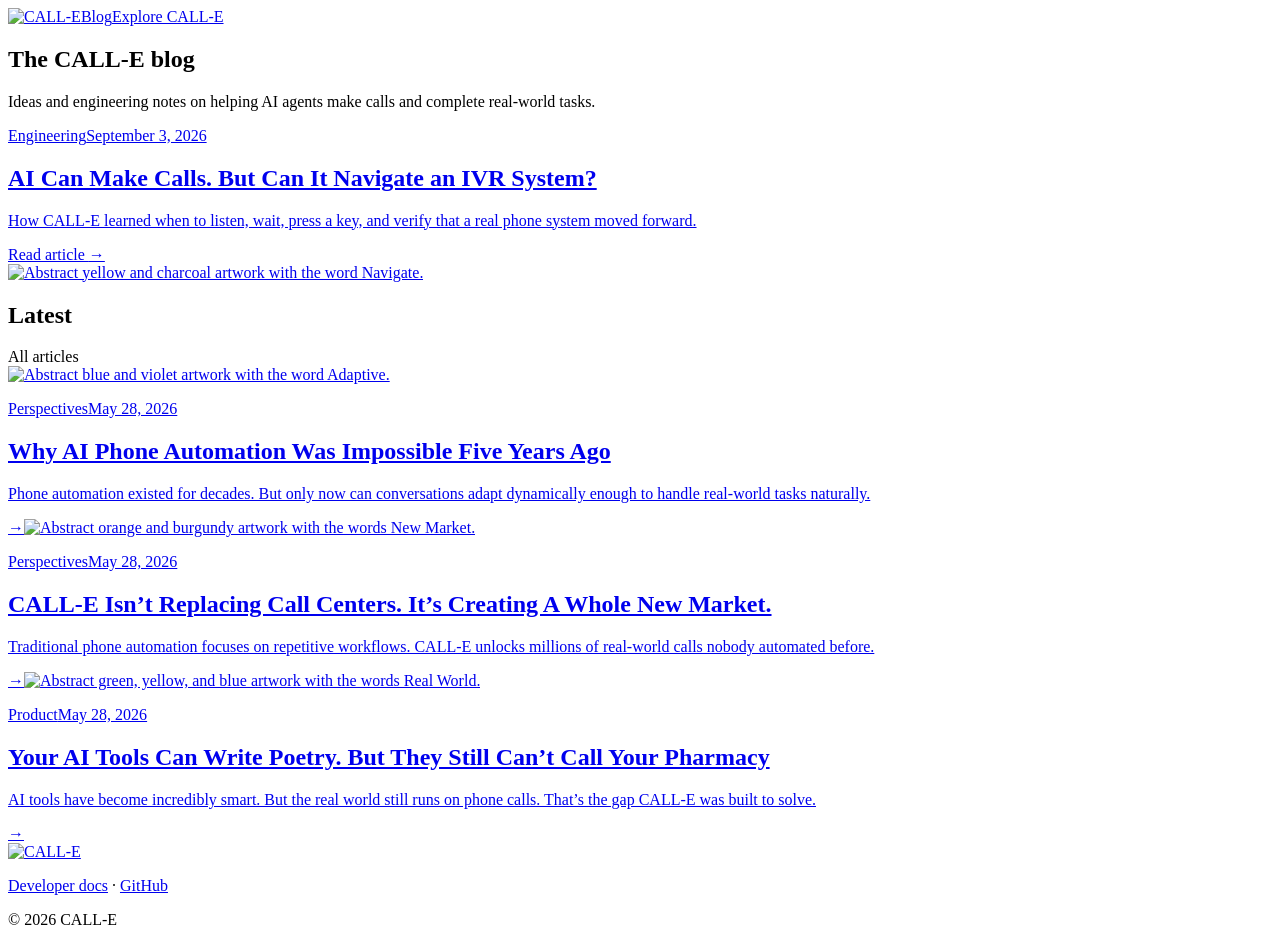
==== docs/index.html @ 32b594c0 "fix(blog): bust cached brand assets" ====
<!DOCTYPE html><html lang="en"><head><meta charSet="utf-8"/><meta name="viewport" content="width=device-width, initial-scale=1"/><link rel="preload" href="/blog-navigate.png" as="image"/><link rel="preload" href="/blog-adaptive.png" as="image"/><link rel="preload" href="/blog-new-market.png" as="image"/><link rel="preload" href="/blog-real-world.png" as="image"/><link rel="stylesheet" href="/_next/static/css/index.Bre-kywb.css?v=3" data-rsc-css-href="/_next/static/css/index.Bre-kywb.css?v=3" data-precedence="vite-rsc/importer-resources"/><title>The CALL-E Blog</title><meta name="description" content="Ideas and engineering notes from CALL-E on building AI agents that can make calls and complete real-world tasks."/><meta property="og:title" content="The CALL-E Blog"/><meta property="og:description" content="Ideas and engineering notes from CALL-E on building AI agents that can make calls and complete real-world tasks."/><meta property="og:url" content="https://blog.heycall-e.com/"/><meta property="og:type" content="website"/><meta property="og:image" content="https://blog.heycall-e.com/og.png"/><meta property="og:image:width" content="1792"/><meta property="og:image:height" content="930"/><meta property="og:image:alt" content="AI Can Make Calls — Navigating IVR systems in the real world"/><meta name="twitter:card" content="summary_large_image"/><meta name="twitter:title" content="The CALL-E Blog"/><meta name="twitter:description" content="Ideas and engineering notes from CALL-E on building AI agents that can make calls and complete real-world tasks."/><meta name="twitter:image" content="https://blog.heycall-e.com/og.png"/><link rel="canonical" href="https://blog.heycall-e.com/"/>
<link rel="preload" href="/_next/static/_vinext_fonts/geist-8ac0455e797f/geist-98bbbccb.woff2" as="font" type="font/woff2" crossorigin />
<link rel="preload" href="/_next/static/_vinext_fonts/geist-mono-00e989178794/geist-mono-013b2f2f.woff2" as="font" type="font/woff2" crossorigin />
<style data-vinext-fonts>/* cyrillic-ext */
@font-face {
  font-family: 'Geist';
  font-style: normal;
  font-weight: 100 900;
  font-display: swap;
  src: url(/_next/static/_vinext_fonts/geist-8ac0455e797f/geist-ff2310f5.woff2) format('woff2');
  unicode-range: U+0460-052F, U+1C80-1C8A, U+20B4, U+2DE0-2DFF, U+A640-A69F, U+FE2E-FE2F;
}
/* cyrillic */
@font-face {
  font-family: 'Geist';
  font-style: normal;
  font-weight: 100 900;
  font-display: swap;
  src: url(/_next/static/_vinext_fonts/geist-8ac0455e797f/geist-875ccdd4.woff2) format('woff2');
  unicode-range: U+0301, U+0400-045F, U+0490-0491, U+04B0-04B1, U+2116;
}
/* vietnamese */
@font-face {
  font-family: 'Geist';
  font-style: normal;
  font-weight: 100 900;
  font-display: swap;
  src: url(/_next/static/_vinext_fonts/geist-8ac0455e797f/geist-52306abf.woff2) format('woff2');
  unicode-range: U+0102-0103, U+0110-0111, U+0128-0129, U+0168-0169, U+01A0-01A1, U+01AF-01B0, U+0300-0301, U+0303-0304, U+0308-0309, U+0323, U+0329, U+1EA0-1EF9, U+20AB;
}
/* latin-ext */
@font-face {
  font-family: 'Geist';
  font-style: normal;
  font-weight: 100 900;
  font-display: swap;
  src: url(/_next/static/_vinext_fonts/geist-8ac0455e797f/geist-001175b1.woff2) format('woff2');
  unicode-range: U+0100-02BA, U+02BD-02C5, U+02C7-02CC, U+02CE-02D7, U+02DD-02FF, U+0304, U+0308, U+0329, U+1D00-1DBF, U+1E00-1E9F, U+1EF2-1EFF, U+2020, U+20A0-20AB, U+20AD-20C0, U+2113, U+2C60-2C7F, U+A720-A7FF;
}
/* latin */
@font-face {
  font-family: 'Geist';
  font-style: normal;
  font-weight: 100 900;
  font-display: swap;
  src: url(/_next/static/_vinext_fonts/geist-8ac0455e797f/geist-98bbbccb.woff2) format('woff2');
  unicode-range: U+0000-00FF, U+0131, U+0152-0153, U+02BB-02BC, U+02C6, U+02DA, U+02DC, U+0304, U+0308, U+0329, U+2000-206F, U+20AC, U+2122, U+2191, U+2193, U+2212, U+2215, U+FEFF, U+FFFD;
}

@font-face {
  font-family: 'Geist Fallback';
  src: local("Arial");
  ascent-override: 95.94%;
  descent-override: 28.16%;
  line-gap-override: 0.00%;
  size-adjust: 104.76%;
}

.__font_geist_19ysh9d { font-family: 'Geist', 'Geist Fallback'; font-style: normal; }

.__variable_geist_19ysh9d { --font-geist-sans: 'Geist', 'Geist Fallback'; }

/* cyrillic-ext */
@font-face {
  font-family: 'Geist Mono';
  font-style: normal;
  font-weight: 100 900;
  font-display: swap;
  src: url(/_next/static/_vinext_fonts/geist-mono-00e989178794/geist-mono-f6b33328.woff2) format('woff2');
  unicode-range: U+0460-052F, U+1C80-1C8A, U+20B4, U+2DE0-2DFF, U+A640-A69F, U+FE2E-FE2F;
}
/* cyrillic */
@font-face {
  font-family: 'Geist Mono';
  font-style: normal;
  font-weight: 100 900;
  font-display: swap;
  src: url(/_next/static/_vinext_fonts/geist-mono-00e989178794/geist-mono-44e03052.woff2) format('woff2');
  unicode-range: U+0301, U+0400-045F, U+0490-0491, U+04B0-04B1, U+2116;
}
/* symbols2 */
@font-face {
  font-family: 'Geist Mono';
  font-style: normal;
  font-weight: 100 900;
  font-display: swap;
  src: url(/_next/static/_vinext_fonts/geist-mono-00e989178794/geist-mono-0638449e.woff2) format('woff2');
  unicode-range: U+2000-2001, U+2004-2008, U+200A, U+23B8-23BD, U+2500-259F;
}
/* vietnamese */
@font-face {
  font-family: 'Geist Mono';
  font-style: normal;
  font-weight: 100 900;
  font-display: swap;
  src: url(/_next/static/_vinext_fonts/geist-mono-00e989178794/geist-mono-971fb274.woff2) format('woff2');
  unicode-range: U+0102-0103, U+0110-0111, U+0128-0129, U+0168-0169, U+01A0-01A1, U+01AF-01B0, U+0300-0301, U+0303-0304, U+0308-0309, U+0323, U+0329, U+1EA0-1EF9, U+20AB;
}
/* latin-ext */
@font-face {
  font-family: 'Geist Mono';
  font-style: normal;
  font-weight: 100 900;
  font-display: swap;
  src: url(/_next/static/_vinext_fonts/geist-mono-00e989178794/geist-mono-44745446.woff2) format('woff2');
  unicode-range: U+0100-02BA, U+02BD-02C5, U+02C7-02CC, U+02CE-02D7, U+02DD-02FF, U+0304, U+0308, U+0329, U+1D00-1DBF, U+1E00-1E9F, U+1EF2-1EFF, U+2020, U+20A0-20AB, U+20AD-20C0, U+2113, U+2C60-2C7F, U+A720-A7FF;
}
/* latin */
@font-face {
  font-family: 'Geist Mono';
  font-style: normal;
  font-weight: 100 900;
  font-display: swap;
  src: url(/_next/static/_vinext_fonts/geist-mono-00e989178794/geist-mono-013b2f2f.woff2) format('woff2');
  unicode-range: U+0000-00FF, U+0131, U+0152-0153, U+02BB-02BC, U+02C6, U+02DA, U+02DC, U+0304, U+0308, U+0329, U+2000-206F, U+20AC, U+2122, U+2191, U+2193, U+2212, U+2215, U+FEFF, U+FFFD;
}

@font-face {
  font-family: 'Geist Mono Fallback';
  src: local("Arial");
  ascent-override: 74.67%;
  descent-override: 21.92%;
  line-gap-override: 0.00%;
  size-adjust: 134.59%;
}

.__font_geist_mono_1001rt9 { font-family: 'Geist Mono', 'Geist Mono Fallback'; font-style: normal; }

.__variable_geist_mono_1001rt9 { --font-geist-mono: 'Geist Mono', 'Geist Mono Fallback'; }
</style>
</head><body class="__variable_geist_19ysh9d __variable_geist_mono_1001rt9 antialiased"><main class="blog-index"><header class="site-header"><a class="brand" href="https://www.heycall-e.com/" aria-label="CALL-E home"><img class="brand-logo" src="/logo-call-e.svg?v=3" alt="CALL-E"/></a><a class="blog-nav-current" href="/">Blog</a><a class="header-cta" href="https://www.heycall-e.com/">Explore CALL-E</a></header><section class="blog-hero"><h1>The CALL-E blog</h1><p>Ideas and engineering notes on helping AI agents make calls and complete real-world tasks.</p></section><section class="post-directory" aria-label="Articles"><a class="featured-post" href="/ai-can-make-calls-but-can-it-navigate-an-ivr-system"><div class="featured-copy"><p class="post-meta"><span>Engineering</span><time dateTime="2026-09-03">September 3, 2026</time></p><h2>AI Can Make Calls. But Can It Navigate an IVR System?</h2><p>How CALL-E learned when to listen, wait, press a key, and verify that a real phone system moved forward.</p><span class="read-link">Read article <span aria-hidden="true">→</span></span></div><div class="featured-image"><img src="/blog-navigate.png" alt="Abstract yellow and charcoal artwork with the word Navigate."/></div></a><div class="directory-heading"><h2>Latest</h2><span>All articles</span></div><div class="post-list"><a class="post-row" href="https://www.heycall-e.com/why-ai-phone-automation-was-impossible-five-years-ago/" target="_blank" rel="noreferrer"><img class="post-image" src="/blog-adaptive.png" alt="Abstract blue and violet artwork with the word Adaptive."/><p class="post-meta"><span>Perspectives</span><time>May 28, 2026</time></p><h2>Why AI Phone Automation Was Impossible Five Years Ago</h2><p class="post-description">Phone automation existed for decades. But only now can conversations adapt dynamically enough to handle real-world tasks naturally.</p><span class="post-arrow" aria-hidden="true">→</span></a><a class="post-row" href="https://www.heycall-e.com/call-e-isnt-replacing-call-centers-its-creating-a-whole-new-market/" target="_blank" rel="noreferrer"><img class="post-image" src="/blog-new-market.png" alt="Abstract orange and burgundy artwork with the words New Market."/><p class="post-meta"><span>Perspectives</span><time>May 28, 2026</time></p><h2>CALL-E Isn’t Replacing Call Centers. It’s Creating A Whole New Market.</h2><p class="post-description">Traditional phone automation focuses on repetitive workflows. CALL-E unlocks millions of real-world calls nobody automated before.</p><span class="post-arrow" aria-hidden="true">→</span></a><a class="post-row" href="https://www.heycall-e.com/your-ai-tools-can-write-poetry-but-they-still-cant-call-your-pharmacy/" target="_blank" rel="noreferrer"><img class="post-image" src="/blog-real-world.png" alt="Abstract green, yellow, and blue artwork with the words Real World."/><p class="post-meta"><span>Product</span><time>May 28, 2026</time></p><h2>Your AI Tools Can Write Poetry. But They Still Can’t Call Your Pharmacy</h2><p class="post-description">AI tools have become incredibly smart. But the real world still runs on phone calls. That’s the gap CALL-E was built to solve.</p><span class="post-arrow" aria-hidden="true">→</span></a></div></section><footer><a class="brand" href="https://www.heycall-e.com/"><img class="brand-logo" src="/logo-call-e.svg?v=3" alt="CALL-E"/></a><p><a href="https://docs.heycall-e.com/">Developer docs</a> · <a href="https://github.com/CALLE-AI">GitHub</a></p><span>© 2026 CALL-E</span></footer></main></body></html>
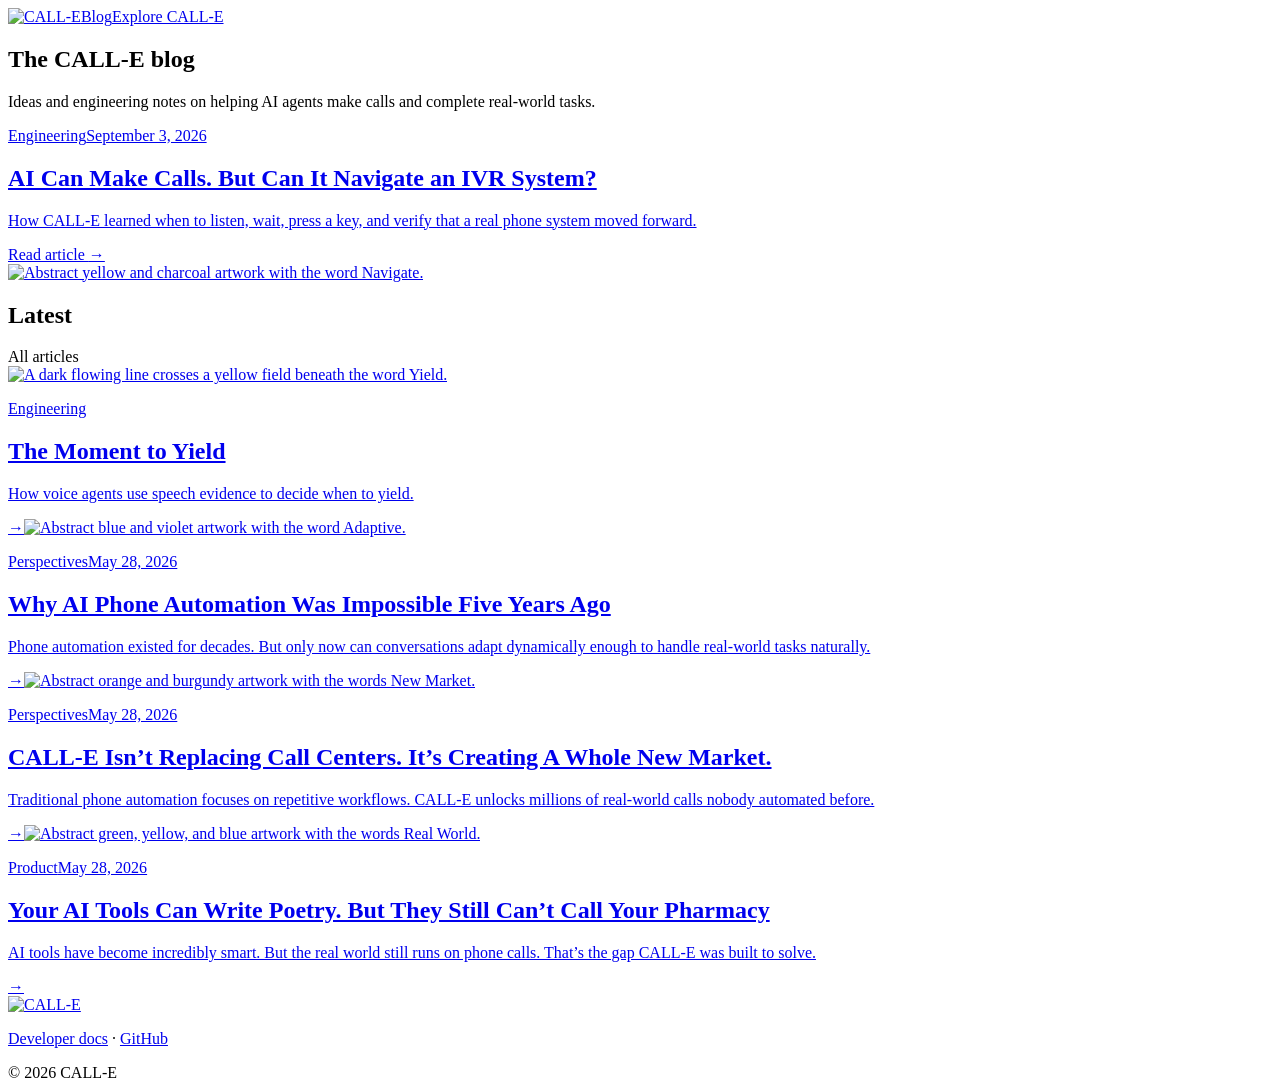
==== commit 0c2fccaf: "feat(blog): add The Moment to Yield article" ====
--- a/docs/index.html
+++ b/docs/index.html
@@ -128,4 +128,4 @@
 
 .__variable_geist_mono_1001rt9 { --font-geist-mono: 'Geist Mono', 'Geist Mono Fallback'; }
 </style>
-</head><body class="__variable_geist_19ysh9d __variable_geist_mono_1001rt9 antialiased"><main class="blog-index"><header class="site-header"><a class="brand" href="https://www.heycall-e.com/" aria-label="CALL-E home"><img class="brand-logo" src="/logo-call-e.svg?v=3" alt="CALL-E"/></a><a class="blog-nav-current" href="/">Blog</a><a class="header-cta" href="https://www.heycall-e.com/">Explore CALL-E</a></header><section class="blog-hero"><h1>The CALL-E blog</h1><p>Ideas and engineering notes on helping AI agents make calls and complete real-world tasks.</p></section><section class="post-directory" aria-label="Articles"><a class="featured-post" href="/ai-can-make-calls-but-can-it-navigate-an-ivr-system"><div class="featured-copy"><p class="post-meta"><span>Engineering</span><time dateTime="2026-09-03">September 3, 2026</time></p><h2>AI Can Make Calls. But Can It Navigate an IVR System?</h2><p>How CALL-E learned when to listen, wait, press a key, and verify that a real phone system moved forward.</p><span class="read-link">Read article <span aria-hidden="true">→</span></span></div><div class="featured-image"><img src="/blog-navigate.png" alt="Abstract yellow and charcoal artwork with the word Navigate."/></div></a><div class="directory-heading"><h2>Latest</h2><span>All articles</span></div><div class="post-list"><a class="post-row" href="https://www.heycall-e.com/why-ai-phone-automation-was-impossible-five-years-ago/" target="_blank" rel="noreferrer"><img class="post-image" src="/blog-adaptive.png" alt="Abstract blue and violet artwork with the word Adaptive."/><p class="post-meta"><span>Perspectives</span><time>May 28, 2026</time></p><h2>Why AI Phone Automation Was Impossible Five Years Ago</h2><p class="post-description">Phone automation existed for decades. But only now can conversations adapt dynamically enough to handle real-world tasks naturally.</p><span class="post-arrow" aria-hidden="true">→</span></a><a class="post-row" href="https://www.heycall-e.com/call-e-isnt-replacing-call-centers-its-creating-a-whole-new-market/" target="_blank" rel="noreferrer"><img class="post-image" src="/blog-new-market.png" alt="Abstract orange and burgundy artwork with the words New Market."/><p class="post-meta"><span>Perspectives</span><time>May 28, 2026</time></p><h2>CALL-E Isn’t Replacing Call Centers. It’s Creating A Whole New Market.</h2><p class="post-description">Traditional phone automation focuses on repetitive workflows. CALL-E unlocks millions of real-world calls nobody automated before.</p><span class="post-arrow" aria-hidden="true">→</span></a><a class="post-row" href="https://www.heycall-e.com/your-ai-tools-can-write-poetry-but-they-still-cant-call-your-pharmacy/" target="_blank" rel="noreferrer"><img class="post-image" src="/blog-real-world.png" alt="Abstract green, yellow, and blue artwork with the words Real World."/><p class="post-meta"><span>Product</span><time>May 28, 2026</time></p><h2>Your AI Tools Can Write Poetry. But They Still Can’t Call Your Pharmacy</h2><p class="post-description">AI tools have become incredibly smart. But the real world still runs on phone calls. That’s the gap CALL-E was built to solve.</p><span class="post-arrow" aria-hidden="true">→</span></a></div></section><footer><a class="brand" href="https://www.heycall-e.com/"><img class="brand-logo" src="/logo-call-e.svg?v=3" alt="CALL-E"/></a><p><a href="https://docs.heycall-e.com/">Developer docs</a> · <a href="https://github.com/CALLE-AI">GitHub</a></p><span>© 2026 CALL-E</span></footer></main></body></html>+</head><body class="__variable_geist_19ysh9d __variable_geist_mono_1001rt9 antialiased"><main class="blog-index"><header class="site-header"><a class="brand" href="https://www.heycall-e.com/" aria-label="CALL-E home"><img class="brand-logo" src="/logo-call-e.svg?v=3" alt="CALL-E"/></a><a class="blog-nav-current" href="/">Blog</a><a class="header-cta" href="https://www.heycall-e.com/">Explore CALL-E</a></header><section class="blog-hero"><h1>The CALL-E blog</h1><p>Ideas and engineering notes on helping AI agents make calls and complete real-world tasks.</p></section><section class="post-directory" aria-label="Articles"><a class="featured-post" href="/ai-can-make-calls-but-can-it-navigate-an-ivr-system"><div class="featured-copy"><p class="post-meta"><span>Engineering</span><time dateTime="2026-09-03">September 3, 2026</time></p><h2>AI Can Make Calls. But Can It Navigate an IVR System?</h2><p>How CALL-E learned when to listen, wait, press a key, and verify that a real phone system moved forward.</p><span class="read-link">Read article <span aria-hidden="true">→</span></span></div><div class="featured-image"><img src="/blog-navigate.png" alt="Abstract yellow and charcoal artwork with the word Navigate."/></div></a><div class="directory-heading"><h2>Latest</h2><span>All articles</span></div><div class="post-list"><a class="post-row" href="/the-moment-to-yield/"><img class="post-image" src="/blog-yield.svg" alt="A dark flowing line crosses a yellow field beneath the word Yield."><p class="post-meta"><span>Engineering</span></p><h2>The Moment to Yield</h2><p class="post-description">How voice agents use speech evidence to decide when to yield.</p><span class="post-arrow" aria-hidden="true">→</span></a><a class="post-row" href="https://www.heycall-e.com/why-ai-phone-automation-was-impossible-five-years-ago/" target="_blank" rel="noreferrer"><img class="post-image" src="/blog-adaptive.png" alt="Abstract blue and violet artwork with the word Adaptive."/><p class="post-meta"><span>Perspectives</span><time>May 28, 2026</time></p><h2>Why AI Phone Automation Was Impossible Five Years Ago</h2><p class="post-description">Phone automation existed for decades. But only now can conversations adapt dynamically enough to handle real-world tasks naturally.</p><span class="post-arrow" aria-hidden="true">→</span></a><a class="post-row" href="https://www.heycall-e.com/call-e-isnt-replacing-call-centers-its-creating-a-whole-new-market/" target="_blank" rel="noreferrer"><img class="post-image" src="/blog-new-market.png" alt="Abstract orange and burgundy artwork with the words New Market."/><p class="post-meta"><span>Perspectives</span><time>May 28, 2026</time></p><h2>CALL-E Isn’t Replacing Call Centers. It’s Creating A Whole New Market.</h2><p class="post-description">Traditional phone automation focuses on repetitive workflows. CALL-E unlocks millions of real-world calls nobody automated before.</p><span class="post-arrow" aria-hidden="true">→</span></a><a class="post-row" href="https://www.heycall-e.com/your-ai-tools-can-write-poetry-but-they-still-cant-call-your-pharmacy/" target="_blank" rel="noreferrer"><img class="post-image" src="/blog-real-world.png" alt="Abstract green, yellow, and blue artwork with the words Real World."/><p class="post-meta"><span>Product</span><time>May 28, 2026</time></p><h2>Your AI Tools Can Write Poetry. But They Still Can’t Call Your Pharmacy</h2><p class="post-description">AI tools have become incredibly smart. But the real world still runs on phone calls. That’s the gap CALL-E was built to solve.</p><span class="post-arrow" aria-hidden="true">→</span></a></div></section><footer><a class="brand" href="https://www.heycall-e.com/"><img class="brand-logo" src="/logo-call-e.svg?v=3" alt="CALL-E"/></a><p><a href="https://docs.heycall-e.com/">Developer docs</a> · <a href="https://github.com/CALLE-AI">GitHub</a></p><span>© 2026 CALL-E</span></footer></main></body></html>
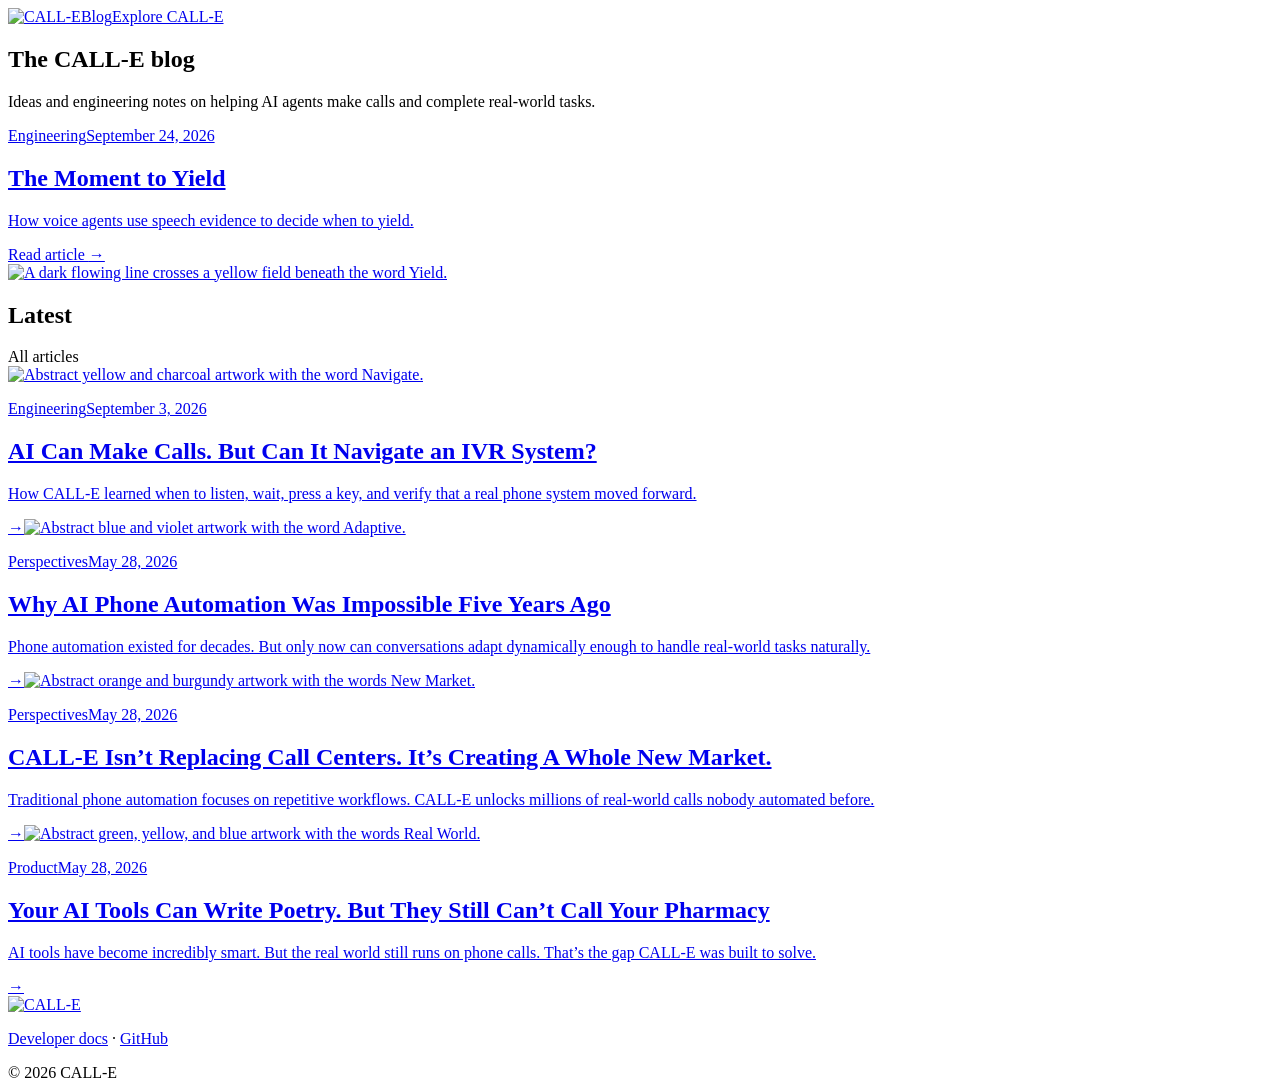
==== commit 5411f335: "fix(blog): show latest article as headline" ====
--- a/docs/index.html
+++ b/docs/index.html
@@ -1,4 +1,4 @@
-<!DOCTYPE html><html lang="en"><head><meta charSet="utf-8"/><meta name="viewport" content="width=device-width, initial-scale=1"/><link rel="preload" href="/blog-navigate.png" as="image"/><link rel="preload" href="/blog-adaptive.png" as="image"/><link rel="preload" href="/blog-new-market.png" as="image"/><link rel="preload" href="/blog-real-world.png" as="image"/><link rel="stylesheet" href="/_next/static/css/index.Bre-kywb.css?v=3" data-rsc-css-href="/_next/static/css/index.Bre-kywb.css?v=3" data-precedence="vite-rsc/importer-resources"/><title>The CALL-E Blog</title><meta name="description" content="Ideas and engineering notes from CALL-E on building AI agents that can make calls and complete real-world tasks."/><meta property="og:title" content="The CALL-E Blog"/><meta property="og:description" content="Ideas and engineering notes from CALL-E on building AI agents that can make calls and complete real-world tasks."/><meta property="og:url" content="https://blog.heycall-e.com/"/><meta property="og:type" content="website"/><meta property="og:image" content="https://blog.heycall-e.com/og.png"/><meta property="og:image:width" content="1792"/><meta property="og:image:height" content="930"/><meta property="og:image:alt" content="AI Can Make Calls — Navigating IVR systems in the real world"/><meta name="twitter:card" content="summary_large_image"/><meta name="twitter:title" content="The CALL-E Blog"/><meta name="twitter:description" content="Ideas and engineering notes from CALL-E on building AI agents that can make calls and complete real-world tasks."/><meta name="twitter:image" content="https://blog.heycall-e.com/og.png"/><link rel="canonical" href="https://blog.heycall-e.com/"/>
+<!DOCTYPE html><html lang="en"><head><meta charSet="utf-8"/><meta name="viewport" content="width=device-width, initial-scale=1"/><link rel="preload" href="/blog-yield.svg" as="image"/><link rel="preload" href="/blog-navigate.png" as="image"/><link rel="preload" href="/blog-adaptive.png" as="image"/><link rel="preload" href="/blog-new-market.png" as="image"/><link rel="preload" href="/blog-real-world.png" as="image"/><link rel="stylesheet" href="/_next/static/css/index.Bre-kywb.css?v=3" data-rsc-css-href="/_next/static/css/index.Bre-kywb.css?v=3" data-precedence="vite-rsc/importer-resources"/><title>The CALL-E Blog</title><meta name="description" content="Ideas and engineering notes from CALL-E on building AI agents that can make calls and complete real-world tasks."/><meta property="og:title" content="The CALL-E Blog"/><meta property="og:description" content="Ideas and engineering notes from CALL-E on building AI agents that can make calls and complete real-world tasks."/><meta property="og:url" content="https://blog.heycall-e.com/"/><meta property="og:type" content="website"/><meta property="og:image" content="https://blog.heycall-e.com/og.png"/><meta property="og:image:width" content="1792"/><meta property="og:image:height" content="930"/><meta property="og:image:alt" content="AI Can Make Calls — Navigating IVR systems in the real world"/><meta name="twitter:card" content="summary_large_image"/><meta name="twitter:title" content="The CALL-E Blog"/><meta name="twitter:description" content="Ideas and engineering notes from CALL-E on building AI agents that can make calls and complete real-world tasks."/><meta name="twitter:image" content="https://blog.heycall-e.com/og.png"/><link rel="canonical" href="https://blog.heycall-e.com/"/>
 <link rel="preload" href="/_next/static/_vinext_fonts/geist-8ac0455e797f/geist-98bbbccb.woff2" as="font" type="font/woff2" crossorigin />
 <link rel="preload" href="/_next/static/_vinext_fonts/geist-mono-00e989178794/geist-mono-013b2f2f.woff2" as="font" type="font/woff2" crossorigin />
 <style data-vinext-fonts>/* cyrillic-ext */
@@ -128,4 +128,4 @@
 
 .__variable_geist_mono_1001rt9 { --font-geist-mono: 'Geist Mono', 'Geist Mono Fallback'; }
 </style>
-</head><body class="__variable_geist_19ysh9d __variable_geist_mono_1001rt9 antialiased"><main class="blog-index"><header class="site-header"><a class="brand" href="https://www.heycall-e.com/" aria-label="CALL-E home"><img class="brand-logo" src="/logo-call-e.svg?v=3" alt="CALL-E"/></a><a class="blog-nav-current" href="/">Blog</a><a class="header-cta" href="https://www.heycall-e.com/">Explore CALL-E</a></header><section class="blog-hero"><h1>The CALL-E blog</h1><p>Ideas and engineering notes on helping AI agents make calls and complete real-world tasks.</p></section><section class="post-directory" aria-label="Articles"><a class="featured-post" href="/ai-can-make-calls-but-can-it-navigate-an-ivr-system"><div class="featured-copy"><p class="post-meta"><span>Engineering</span><time dateTime="2026-09-03">September 3, 2026</time></p><h2>AI Can Make Calls. But Can It Navigate an IVR System?</h2><p>How CALL-E learned when to listen, wait, press a key, and verify that a real phone system moved forward.</p><span class="read-link">Read article <span aria-hidden="true">→</span></span></div><div class="featured-image"><img src="/blog-navigate.png" alt="Abstract yellow and charcoal artwork with the word Navigate."/></div></a><div class="directory-heading"><h2>Latest</h2><span>All articles</span></div><div class="post-list"><a class="post-row" href="/the-moment-to-yield/"><img class="post-image" src="/blog-yield.svg" alt="A dark flowing line crosses a yellow field beneath the word Yield."><p class="post-meta"><span>Engineering</span></p><h2>The Moment to Yield</h2><p class="post-description">How voice agents use speech evidence to decide when to yield.</p><span class="post-arrow" aria-hidden="true">→</span></a><a class="post-row" href="https://www.heycall-e.com/why-ai-phone-automation-was-impossible-five-years-ago/" target="_blank" rel="noreferrer"><img class="post-image" src="/blog-adaptive.png" alt="Abstract blue and violet artwork with the word Adaptive."/><p class="post-meta"><span>Perspectives</span><time>May 28, 2026</time></p><h2>Why AI Phone Automation Was Impossible Five Years Ago</h2><p class="post-description">Phone automation existed for decades. But only now can conversations adapt dynamically enough to handle real-world tasks naturally.</p><span class="post-arrow" aria-hidden="true">→</span></a><a class="post-row" href="https://www.heycall-e.com/call-e-isnt-replacing-call-centers-its-creating-a-whole-new-market/" target="_blank" rel="noreferrer"><img class="post-image" src="/blog-new-market.png" alt="Abstract orange and burgundy artwork with the words New Market."/><p class="post-meta"><span>Perspectives</span><time>May 28, 2026</time></p><h2>CALL-E Isn’t Replacing Call Centers. It’s Creating A Whole New Market.</h2><p class="post-description">Traditional phone automation focuses on repetitive workflows. CALL-E unlocks millions of real-world calls nobody automated before.</p><span class="post-arrow" aria-hidden="true">→</span></a><a class="post-row" href="https://www.heycall-e.com/your-ai-tools-can-write-poetry-but-they-still-cant-call-your-pharmacy/" target="_blank" rel="noreferrer"><img class="post-image" src="/blog-real-world.png" alt="Abstract green, yellow, and blue artwork with the words Real World."/><p class="post-meta"><span>Product</span><time>May 28, 2026</time></p><h2>Your AI Tools Can Write Poetry. But They Still Can’t Call Your Pharmacy</h2><p class="post-description">AI tools have become incredibly smart. But the real world still runs on phone calls. That’s the gap CALL-E was built to solve.</p><span class="post-arrow" aria-hidden="true">→</span></a></div></section><footer><a class="brand" href="https://www.heycall-e.com/"><img class="brand-logo" src="/logo-call-e.svg?v=3" alt="CALL-E"/></a><p><a href="https://docs.heycall-e.com/">Developer docs</a> · <a href="https://github.com/CALLE-AI">GitHub</a></p><span>© 2026 CALL-E</span></footer></main></body></html>+</head><body class="__variable_geist_19ysh9d __variable_geist_mono_1001rt9 antialiased"><main class="blog-index"><header class="site-header"><a class="brand" href="https://www.heycall-e.com/" aria-label="CALL-E home"><img class="brand-logo" src="/logo-call-e.svg?v=3" alt="CALL-E"/></a><a class="blog-nav-current" href="/">Blog</a><a class="header-cta" href="https://www.heycall-e.com/">Explore CALL-E</a></header><section class="blog-hero"><h1>The CALL-E blog</h1><p>Ideas and engineering notes on helping AI agents make calls and complete real-world tasks.</p></section><section class="post-directory" aria-label="Articles"><a class="featured-post" href="/the-moment-to-yield/"><div class="featured-copy"><p class="post-meta"><span>Engineering</span><time datetime="2026-09-24">September 24, 2026</time></p><h2>The Moment to Yield</h2><p>How voice agents use speech evidence to decide when to yield.</p><span class="read-link">Read article <span aria-hidden="true">→</span></span></div><div class="featured-image"><img src="/blog-yield.svg" alt="A dark flowing line crosses a yellow field beneath the word Yield."/></div></a><div class="directory-heading"><h2>Latest</h2><span>All articles</span></div><div class="post-list"><a class="post-row" href="/ai-can-make-calls-but-can-it-navigate-an-ivr-system/"><img class="post-image" src="/blog-navigate.png" alt="Abstract yellow and charcoal artwork with the word Navigate."/><p class="post-meta"><span>Engineering</span><time datetime="2026-09-03">September 3, 2026</time></p><h2>AI Can Make Calls. But Can It Navigate an IVR System?</h2><p class="post-description">How CALL-E learned when to listen, wait, press a key, and verify that a real phone system moved forward.</p><span class="post-arrow" aria-hidden="true">→</span></a><a class="post-row" href="https://www.heycall-e.com/why-ai-phone-automation-was-impossible-five-years-ago/" target="_blank" rel="noreferrer"><img class="post-image" src="/blog-adaptive.png" alt="Abstract blue and violet artwork with the word Adaptive."/><p class="post-meta"><span>Perspectives</span><time datetime="2026-05-28">May 28, 2026</time></p><h2>Why AI Phone Automation Was Impossible Five Years Ago</h2><p class="post-description">Phone automation existed for decades. But only now can conversations adapt dynamically enough to handle real-world tasks naturally.</p><span class="post-arrow" aria-hidden="true">→</span></a><a class="post-row" href="https://www.heycall-e.com/call-e-isnt-replacing-call-centers-its-creating-a-whole-new-market/" target="_blank" rel="noreferrer"><img class="post-image" src="/blog-new-market.png" alt="Abstract orange and burgundy artwork with the words New Market."/><p class="post-meta"><span>Perspectives</span><time datetime="2026-05-28">May 28, 2026</time></p><h2>CALL-E Isn’t Replacing Call Centers. It’s Creating A Whole New Market.</h2><p class="post-description">Traditional phone automation focuses on repetitive workflows. CALL-E unlocks millions of real-world calls nobody automated before.</p><span class="post-arrow" aria-hidden="true">→</span></a><a class="post-row" href="https://www.heycall-e.com/your-ai-tools-can-write-poetry-but-they-still-cant-call-your-pharmacy/" target="_blank" rel="noreferrer"><img class="post-image" src="/blog-real-world.png" alt="Abstract green, yellow, and blue artwork with the words Real World."/><p class="post-meta"><span>Product</span><time datetime="2026-05-28">May 28, 2026</time></p><h2>Your AI Tools Can Write Poetry. But They Still Can’t Call Your Pharmacy</h2><p class="post-description">AI tools have become incredibly smart. But the real world still runs on phone calls. That’s the gap CALL-E was built to solve.</p><span class="post-arrow" aria-hidden="true">→</span></a></div></section><footer><a class="brand" href="https://www.heycall-e.com/"><img class="brand-logo" src="/logo-call-e.svg?v=3" alt="CALL-E"/></a><p><a href="https://docs.heycall-e.com/">Developer docs</a> · <a href="https://github.com/CALLE-AI">GitHub</a></p><span>© 2026 CALL-E</span></footer></main></body></html>
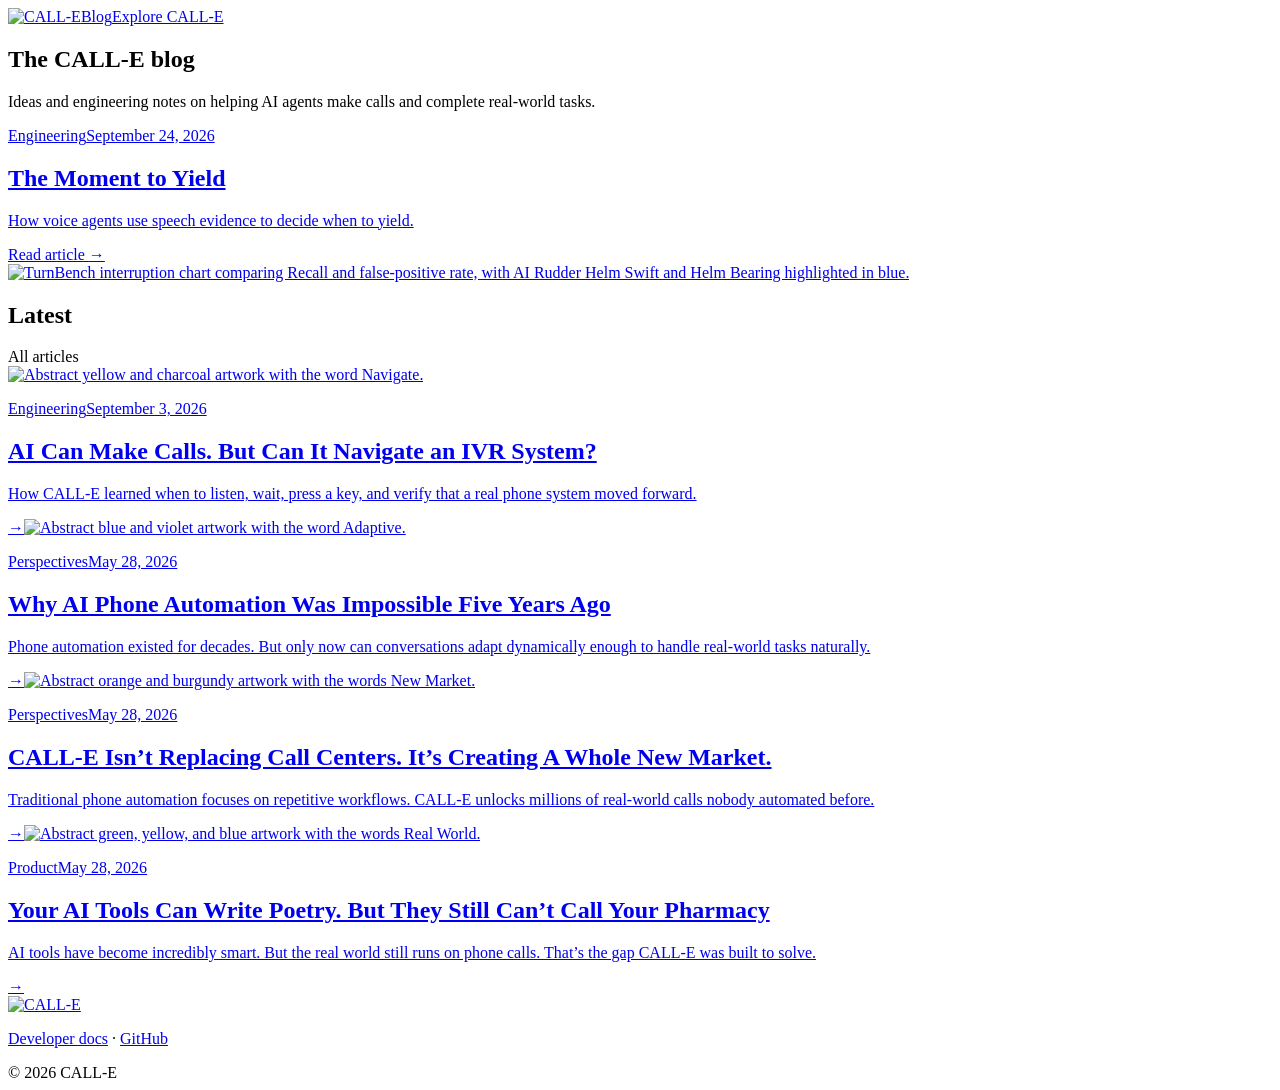
==== commit 21bdc26a: "feat(blog): use the TurnBench chart as the Yield article thumbnail" ====
--- a/docs/index.html
+++ b/docs/index.html
@@ -1,4 +1,4 @@
-<!DOCTYPE html><html lang="en"><head><meta charSet="utf-8"/><meta name="viewport" content="width=device-width, initial-scale=1"/><link rel="preload" href="/blog-yield.svg" as="image"/><link rel="preload" href="/blog-navigate.png" as="image"/><link rel="preload" href="/blog-adaptive.png" as="image"/><link rel="preload" href="/blog-new-market.png" as="image"/><link rel="preload" href="/blog-real-world.png" as="image"/><link rel="stylesheet" href="/_next/static/css/index.Bre-kywb.css?v=3" data-rsc-css-href="/_next/static/css/index.Bre-kywb.css?v=3" data-precedence="vite-rsc/importer-resources"/><title>The CALL-E Blog</title><meta name="description" content="Ideas and engineering notes from CALL-E on building AI agents that can make calls and complete real-world tasks."/><meta property="og:title" content="The CALL-E Blog"/><meta property="og:description" content="Ideas and engineering notes from CALL-E on building AI agents that can make calls and complete real-world tasks."/><meta property="og:url" content="https://blog.heycall-e.com/"/><meta property="og:type" content="website"/><meta property="og:image" content="https://blog.heycall-e.com/og.png"/><meta property="og:image:width" content="1792"/><meta property="og:image:height" content="930"/><meta property="og:image:alt" content="AI Can Make Calls — Navigating IVR systems in the real world"/><meta name="twitter:card" content="summary_large_image"/><meta name="twitter:title" content="The CALL-E Blog"/><meta name="twitter:description" content="Ideas and engineering notes from CALL-E on building AI agents that can make calls and complete real-world tasks."/><meta name="twitter:image" content="https://blog.heycall-e.com/og.png"/><link rel="canonical" href="https://blog.heycall-e.com/"/>
+<!DOCTYPE html><html lang="en"><head><meta charSet="utf-8"/><meta name="viewport" content="width=device-width, initial-scale=1"/><link rel="preload" href="/yield-turnbench-cover.svg" as="image"/><link rel="preload" href="/blog-navigate.png" as="image"/><link rel="preload" href="/blog-adaptive.png" as="image"/><link rel="preload" href="/blog-new-market.png" as="image"/><link rel="preload" href="/blog-real-world.png" as="image"/><link rel="stylesheet" href="/_next/static/css/index.Bre-kywb.css?v=4" data-rsc-css-href="/_next/static/css/index.Bre-kywb.css?v=4" data-precedence="vite-rsc/importer-resources"/><link rel="stylesheet" href="/blog-index.css?v=1"/><title>The CALL-E Blog</title><meta name="description" content="Ideas and engineering notes from CALL-E on building AI agents that can make calls and complete real-world tasks."/><meta property="og:title" content="The CALL-E Blog"/><meta property="og:description" content="Ideas and engineering notes from CALL-E on building AI agents that can make calls and complete real-world tasks."/><meta property="og:url" content="https://blog.heycall-e.com/"/><meta property="og:type" content="website"/><meta property="og:image" content="https://blog.heycall-e.com/og.png"/><meta property="og:image:width" content="1792"/><meta property="og:image:height" content="930"/><meta property="og:image:alt" content="AI Can Make Calls — Navigating IVR systems in the real world"/><meta name="twitter:card" content="summary_large_image"/><meta name="twitter:title" content="The CALL-E Blog"/><meta name="twitter:description" content="Ideas and engineering notes from CALL-E on building AI agents that can make calls and complete real-world tasks."/><meta name="twitter:image" content="https://blog.heycall-e.com/og.png"/><link rel="canonical" href="https://blog.heycall-e.com/"/>
 <link rel="preload" href="/_next/static/_vinext_fonts/geist-8ac0455e797f/geist-98bbbccb.woff2" as="font" type="font/woff2" crossorigin />
 <link rel="preload" href="/_next/static/_vinext_fonts/geist-mono-00e989178794/geist-mono-013b2f2f.woff2" as="font" type="font/woff2" crossorigin />
 <style data-vinext-fonts>/* cyrillic-ext */
@@ -128,4 +128,4 @@
 
 .__variable_geist_mono_1001rt9 { --font-geist-mono: 'Geist Mono', 'Geist Mono Fallback'; }
 </style>
-</head><body class="__variable_geist_19ysh9d __variable_geist_mono_1001rt9 antialiased"><main class="blog-index"><header class="site-header"><a class="brand" href="https://www.heycall-e.com/" aria-label="CALL-E home"><img class="brand-logo" src="/logo-call-e.svg?v=3" alt="CALL-E"/></a><a class="blog-nav-current" href="/">Blog</a><a class="header-cta" href="https://www.heycall-e.com/">Explore CALL-E</a></header><section class="blog-hero"><h1>The CALL-E blog</h1><p>Ideas and engineering notes on helping AI agents make calls and complete real-world tasks.</p></section><section class="post-directory" aria-label="Articles"><a class="featured-post" href="/the-moment-to-yield/"><div class="featured-copy"><p class="post-meta"><span>Engineering</span><time datetime="2026-09-24">September 24, 2026</time></p><h2>The Moment to Yield</h2><p>How voice agents use speech evidence to decide when to yield.</p><span class="read-link">Read article <span aria-hidden="true">→</span></span></div><div class="featured-image"><img src="/blog-yield.svg" alt="A dark flowing line crosses a yellow field beneath the word Yield."/></div></a><div class="directory-heading"><h2>Latest</h2><span>All articles</span></div><div class="post-list"><a class="post-row" href="/ai-can-make-calls-but-can-it-navigate-an-ivr-system/"><img class="post-image" src="/blog-navigate.png" alt="Abstract yellow and charcoal artwork with the word Navigate."/><p class="post-meta"><span>Engineering</span><time datetime="2026-09-03">September 3, 2026</time></p><h2>AI Can Make Calls. But Can It Navigate an IVR System?</h2><p class="post-description">How CALL-E learned when to listen, wait, press a key, and verify that a real phone system moved forward.</p><span class="post-arrow" aria-hidden="true">→</span></a><a class="post-row" href="https://www.heycall-e.com/why-ai-phone-automation-was-impossible-five-years-ago/" target="_blank" rel="noreferrer"><img class="post-image" src="/blog-adaptive.png" alt="Abstract blue and violet artwork with the word Adaptive."/><p class="post-meta"><span>Perspectives</span><time datetime="2026-05-28">May 28, 2026</time></p><h2>Why AI Phone Automation Was Impossible Five Years Ago</h2><p class="post-description">Phone automation existed for decades. But only now can conversations adapt dynamically enough to handle real-world tasks naturally.</p><span class="post-arrow" aria-hidden="true">→</span></a><a class="post-row" href="https://www.heycall-e.com/call-e-isnt-replacing-call-centers-its-creating-a-whole-new-market/" target="_blank" rel="noreferrer"><img class="post-image" src="/blog-new-market.png" alt="Abstract orange and burgundy artwork with the words New Market."/><p class="post-meta"><span>Perspectives</span><time datetime="2026-05-28">May 28, 2026</time></p><h2>CALL-E Isn’t Replacing Call Centers. It’s Creating A Whole New Market.</h2><p class="post-description">Traditional phone automation focuses on repetitive workflows. CALL-E unlocks millions of real-world calls nobody automated before.</p><span class="post-arrow" aria-hidden="true">→</span></a><a class="post-row" href="https://www.heycall-e.com/your-ai-tools-can-write-poetry-but-they-still-cant-call-your-pharmacy/" target="_blank" rel="noreferrer"><img class="post-image" src="/blog-real-world.png" alt="Abstract green, yellow, and blue artwork with the words Real World."/><p class="post-meta"><span>Product</span><time datetime="2026-05-28">May 28, 2026</time></p><h2>Your AI Tools Can Write Poetry. But They Still Can’t Call Your Pharmacy</h2><p class="post-description">AI tools have become incredibly smart. But the real world still runs on phone calls. That’s the gap CALL-E was built to solve.</p><span class="post-arrow" aria-hidden="true">→</span></a></div></section><footer><a class="brand" href="https://www.heycall-e.com/"><img class="brand-logo" src="/logo-call-e.svg?v=3" alt="CALL-E"/></a><p><a href="https://docs.heycall-e.com/">Developer docs</a> · <a href="https://github.com/CALLE-AI">GitHub</a></p><span>© 2026 CALL-E</span></footer></main></body></html>+</head><body class="__variable_geist_19ysh9d __variable_geist_mono_1001rt9 antialiased"><main class="blog-index"><header class="site-header"><a class="brand" href="https://www.heycall-e.com/" aria-label="CALL-E home"><img class="brand-logo" src="/logo-call-e.svg?v=3" alt="CALL-E"/></a><a class="blog-nav-current" href="/">Blog</a><a class="header-cta" href="https://www.heycall-e.com/">Explore CALL-E</a></header><section class="blog-hero"><h1>The CALL-E blog</h1><p>Ideas and engineering notes on helping AI agents make calls and complete real-world tasks.</p></section><section class="post-directory" aria-label="Articles"><a class="featured-post" href="/the-moment-to-yield/"><div class="featured-copy"><p class="post-meta"><span>Engineering</span><time datetime="2026-09-24">September 24, 2026</time></p><h2>The Moment to Yield</h2><p>How voice agents use speech evidence to decide when to yield.</p><span class="read-link">Read article <span aria-hidden="true">→</span></span></div><div class="featured-image chart-cover"><img src="/yield-turnbench-cover.svg" width="931" height="701" alt="TurnBench interruption chart comparing Recall and false-positive rate, with AI Rudder Helm Swift and Helm Bearing highlighted in blue."/></div></a><div class="directory-heading"><h2>Latest</h2><span>All articles</span></div><div class="post-list"><a class="post-row" href="/ai-can-make-calls-but-can-it-navigate-an-ivr-system/"><img class="post-image" src="/blog-navigate.png" alt="Abstract yellow and charcoal artwork with the word Navigate."/><p class="post-meta"><span>Engineering</span><time datetime="2026-09-03">September 3, 2026</time></p><h2>AI Can Make Calls. But Can It Navigate an IVR System?</h2><p class="post-description">How CALL-E learned when to listen, wait, press a key, and verify that a real phone system moved forward.</p><span class="post-arrow" aria-hidden="true">→</span></a><a class="post-row" href="https://www.heycall-e.com/why-ai-phone-automation-was-impossible-five-years-ago/" target="_blank" rel="noreferrer"><img class="post-image" src="/blog-adaptive.png" alt="Abstract blue and violet artwork with the word Adaptive."/><p class="post-meta"><span>Perspectives</span><time datetime="2026-05-28">May 28, 2026</time></p><h2>Why AI Phone Automation Was Impossible Five Years Ago</h2><p class="post-description">Phone automation existed for decades. But only now can conversations adapt dynamically enough to handle real-world tasks naturally.</p><span class="post-arrow" aria-hidden="true">→</span></a><a class="post-row" href="https://www.heycall-e.com/call-e-isnt-replacing-call-centers-its-creating-a-whole-new-market/" target="_blank" rel="noreferrer"><img class="post-image" src="/blog-new-market.png" alt="Abstract orange and burgundy artwork with the words New Market."/><p class="post-meta"><span>Perspectives</span><time datetime="2026-05-28">May 28, 2026</time></p><h2>CALL-E Isn’t Replacing Call Centers. It’s Creating A Whole New Market.</h2><p class="post-description">Traditional phone automation focuses on repetitive workflows. CALL-E unlocks millions of real-world calls nobody automated before.</p><span class="post-arrow" aria-hidden="true">→</span></a><a class="post-row" href="https://www.heycall-e.com/your-ai-tools-can-write-poetry-but-they-still-cant-call-your-pharmacy/" target="_blank" rel="noreferrer"><img class="post-image" src="/blog-real-world.png" alt="Abstract green, yellow, and blue artwork with the words Real World."/><p class="post-meta"><span>Product</span><time datetime="2026-05-28">May 28, 2026</time></p><h2>Your AI Tools Can Write Poetry. But They Still Can’t Call Your Pharmacy</h2><p class="post-description">AI tools have become incredibly smart. But the real world still runs on phone calls. That’s the gap CALL-E was built to solve.</p><span class="post-arrow" aria-hidden="true">→</span></a></div></section><footer><a class="brand" href="https://www.heycall-e.com/"><img class="brand-logo" src="/logo-call-e.svg?v=3" alt="CALL-E"/></a><p><a href="https://docs.heycall-e.com/">Developer docs</a> · <a href="https://github.com/CALLE-AI">GitHub</a></p><span>© 2026 CALL-E</span></footer></main></body></html>
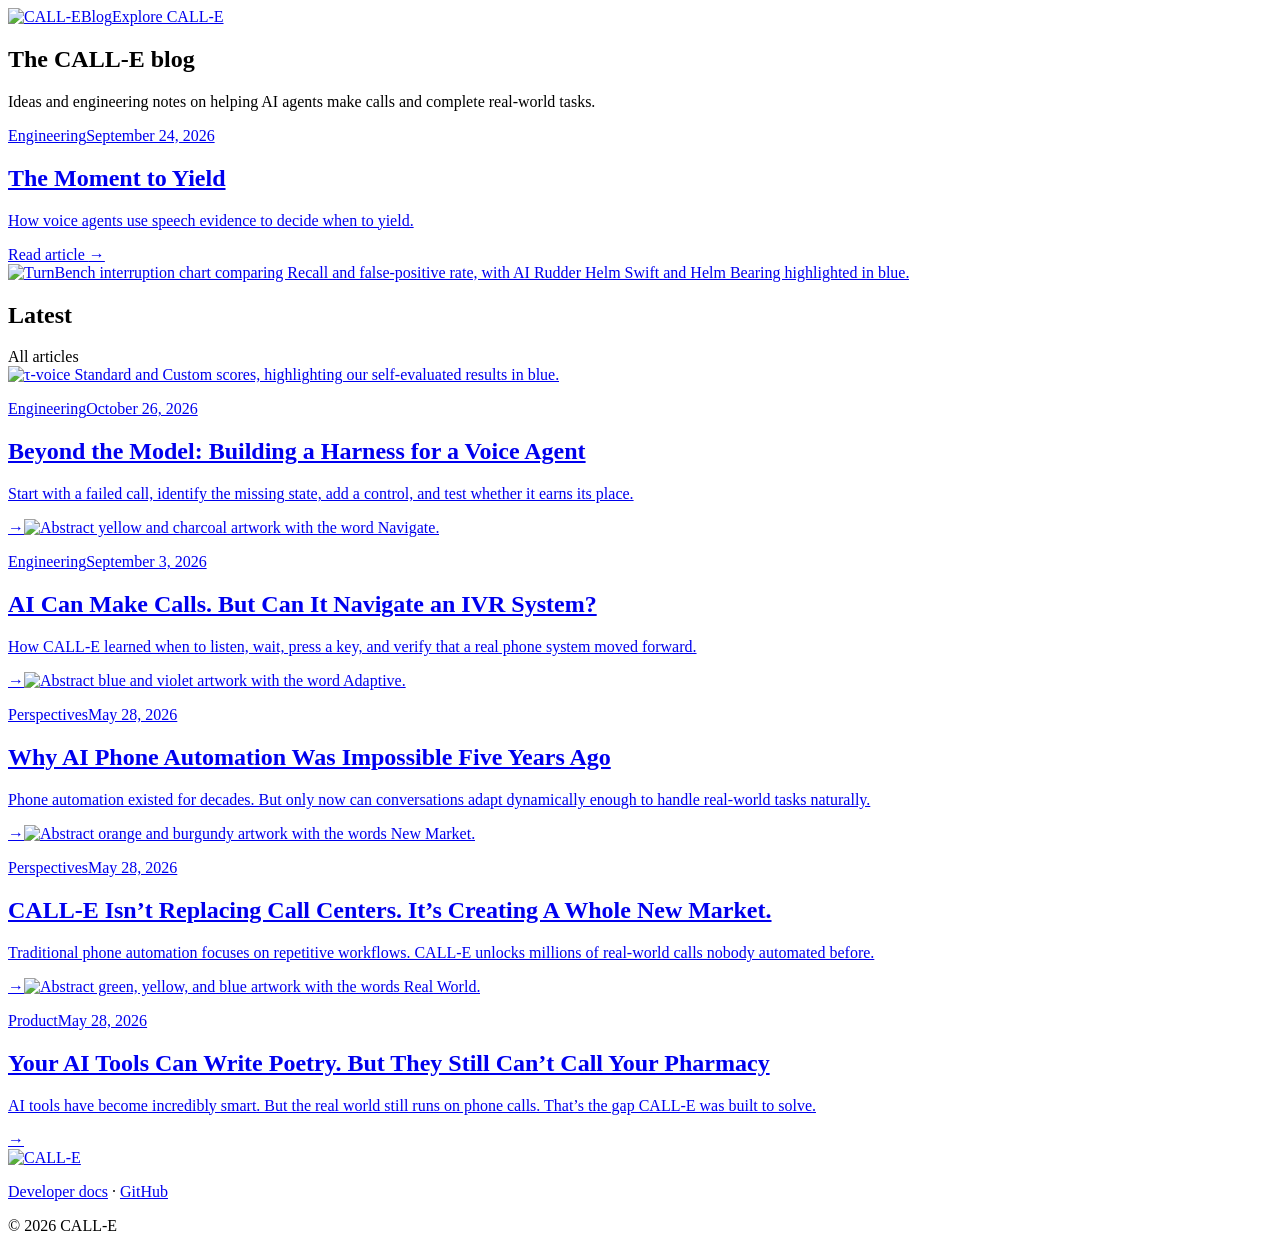
==== commit 0c7976d2: "feat(blog): add Beyond the Model voice agent article" ====
--- a/docs/index.html
+++ b/docs/index.html
@@ -128,4 +128,4 @@
 
 .__variable_geist_mono_1001rt9 { --font-geist-mono: 'Geist Mono', 'Geist Mono Fallback'; }
 </style>
-</head><body class="__variable_geist_19ysh9d __variable_geist_mono_1001rt9 antialiased"><main class="blog-index"><header class="site-header"><a class="brand" href="https://www.heycall-e.com/" aria-label="CALL-E home"><img class="brand-logo" src="/logo-call-e.svg?v=3" alt="CALL-E"/></a><a class="blog-nav-current" href="/">Blog</a><a class="header-cta" href="https://www.heycall-e.com/">Explore CALL-E</a></header><section class="blog-hero"><h1>The CALL-E blog</h1><p>Ideas and engineering notes on helping AI agents make calls and complete real-world tasks.</p></section><section class="post-directory" aria-label="Articles"><a class="featured-post" href="/the-moment-to-yield/"><div class="featured-copy"><p class="post-meta"><span>Engineering</span><time datetime="2026-09-24">September 24, 2026</time></p><h2>The Moment to Yield</h2><p>How voice agents use speech evidence to decide when to yield.</p><span class="read-link">Read article <span aria-hidden="true">→</span></span></div><div class="featured-image chart-cover"><img src="/yield-turnbench-cover.svg" width="931" height="701" alt="TurnBench interruption chart comparing Recall and false-positive rate, with AI Rudder Helm Swift and Helm Bearing highlighted in blue."/></div></a><div class="directory-heading"><h2>Latest</h2><span>All articles</span></div><div class="post-list"><a class="post-row" href="/ai-can-make-calls-but-can-it-navigate-an-ivr-system/"><img class="post-image" src="/blog-navigate.png" alt="Abstract yellow and charcoal artwork with the word Navigate."/><p class="post-meta"><span>Engineering</span><time datetime="2026-09-03">September 3, 2026</time></p><h2>AI Can Make Calls. But Can It Navigate an IVR System?</h2><p class="post-description">How CALL-E learned when to listen, wait, press a key, and verify that a real phone system moved forward.</p><span class="post-arrow" aria-hidden="true">→</span></a><a class="post-row" href="https://www.heycall-e.com/why-ai-phone-automation-was-impossible-five-years-ago/" target="_blank" rel="noreferrer"><img class="post-image" src="/blog-adaptive.png" alt="Abstract blue and violet artwork with the word Adaptive."/><p class="post-meta"><span>Perspectives</span><time datetime="2026-05-28">May 28, 2026</time></p><h2>Why AI Phone Automation Was Impossible Five Years Ago</h2><p class="post-description">Phone automation existed for decades. But only now can conversations adapt dynamically enough to handle real-world tasks naturally.</p><span class="post-arrow" aria-hidden="true">→</span></a><a class="post-row" href="https://www.heycall-e.com/call-e-isnt-replacing-call-centers-its-creating-a-whole-new-market/" target="_blank" rel="noreferrer"><img class="post-image" src="/blog-new-market.png" alt="Abstract orange and burgundy artwork with the words New Market."/><p class="post-meta"><span>Perspectives</span><time datetime="2026-05-28">May 28, 2026</time></p><h2>CALL-E Isn’t Replacing Call Centers. It’s Creating A Whole New Market.</h2><p class="post-description">Traditional phone automation focuses on repetitive workflows. CALL-E unlocks millions of real-world calls nobody automated before.</p><span class="post-arrow" aria-hidden="true">→</span></a><a class="post-row" href="https://www.heycall-e.com/your-ai-tools-can-write-poetry-but-they-still-cant-call-your-pharmacy/" target="_blank" rel="noreferrer"><img class="post-image" src="/blog-real-world.png" alt="Abstract green, yellow, and blue artwork with the words Real World."/><p class="post-meta"><span>Product</span><time datetime="2026-05-28">May 28, 2026</time></p><h2>Your AI Tools Can Write Poetry. But They Still Can’t Call Your Pharmacy</h2><p class="post-description">AI tools have become incredibly smart. But the real world still runs on phone calls. That’s the gap CALL-E was built to solve.</p><span class="post-arrow" aria-hidden="true">→</span></a></div></section><footer><a class="brand" href="https://www.heycall-e.com/"><img class="brand-logo" src="/logo-call-e.svg?v=3" alt="CALL-E"/></a><p><a href="https://docs.heycall-e.com/">Developer docs</a> · <a href="https://github.com/CALLE-AI">GitHub</a></p><span>© 2026 CALL-E</span></footer></main></body></html>+</head><body class="__variable_geist_19ysh9d __variable_geist_mono_1001rt9 antialiased"><main class="blog-index"><header class="site-header"><a class="brand" href="https://www.heycall-e.com/" aria-label="CALL-E home"><img class="brand-logo" src="/logo-call-e.svg?v=3" alt="CALL-E"/></a><a class="blog-nav-current" href="/">Blog</a><a class="header-cta" href="https://www.heycall-e.com/">Explore CALL-E</a></header><section class="blog-hero"><h1>The CALL-E blog</h1><p>Ideas and engineering notes on helping AI agents make calls and complete real-world tasks.</p></section><section class="post-directory" aria-label="Articles"><a class="featured-post" href="/the-moment-to-yield/"><div class="featured-copy"><p class="post-meta"><span>Engineering</span><time datetime="2026-09-24">September 24, 2026</time></p><h2>The Moment to Yield</h2><p>How voice agents use speech evidence to decide when to yield.</p><span class="read-link">Read article <span aria-hidden="true">→</span></span></div><div class="featured-image chart-cover"><img src="/yield-turnbench-cover.svg" width="931" height="701" alt="TurnBench interruption chart comparing Recall and false-positive rate, with AI Rudder Helm Swift and Helm Bearing highlighted in blue."/></div></a><div class="directory-heading"><h2>Latest</h2><span>All articles</span></div><div class="post-list"><a class="post-row" href="/beyond-the-model/"><img class="post-image" src="/beyond-the-model-cover.svg" width="960" height="640" alt="τ-voice Standard and Custom scores, highlighting our self-evaluated results in blue."/><p class="post-meta"><span>Engineering</span><time datetime="2026-10-26">October 26, 2026</time></p><h2>Beyond the Model: Building a Harness for a Voice Agent</h2><p class="post-description">Start with a failed call, identify the missing state, add a control, and test whether it earns its place.</p><span class="post-arrow" aria-hidden="true">→</span></a><a class="post-row" href="/ai-can-make-calls-but-can-it-navigate-an-ivr-system/"><img class="post-image" src="/blog-navigate.png" alt="Abstract yellow and charcoal artwork with the word Navigate."/><p class="post-meta"><span>Engineering</span><time datetime="2026-09-03">September 3, 2026</time></p><h2>AI Can Make Calls. But Can It Navigate an IVR System?</h2><p class="post-description">How CALL-E learned when to listen, wait, press a key, and verify that a real phone system moved forward.</p><span class="post-arrow" aria-hidden="true">→</span></a><a class="post-row" href="https://www.heycall-e.com/why-ai-phone-automation-was-impossible-five-years-ago/" target="_blank" rel="noreferrer"><img class="post-image" src="/blog-adaptive.png" alt="Abstract blue and violet artwork with the word Adaptive."/><p class="post-meta"><span>Perspectives</span><time datetime="2026-05-28">May 28, 2026</time></p><h2>Why AI Phone Automation Was Impossible Five Years Ago</h2><p class="post-description">Phone automation existed for decades. But only now can conversations adapt dynamically enough to handle real-world tasks naturally.</p><span class="post-arrow" aria-hidden="true">→</span></a><a class="post-row" href="https://www.heycall-e.com/call-e-isnt-replacing-call-centers-its-creating-a-whole-new-market/" target="_blank" rel="noreferrer"><img class="post-image" src="/blog-new-market.png" alt="Abstract orange and burgundy artwork with the words New Market."/><p class="post-meta"><span>Perspectives</span><time datetime="2026-05-28">May 28, 2026</time></p><h2>CALL-E Isn’t Replacing Call Centers. It’s Creating A Whole New Market.</h2><p class="post-description">Traditional phone automation focuses on repetitive workflows. CALL-E unlocks millions of real-world calls nobody automated before.</p><span class="post-arrow" aria-hidden="true">→</span></a><a class="post-row" href="https://www.heycall-e.com/your-ai-tools-can-write-poetry-but-they-still-cant-call-your-pharmacy/" target="_blank" rel="noreferrer"><img class="post-image" src="/blog-real-world.png" alt="Abstract green, yellow, and blue artwork with the words Real World."/><p class="post-meta"><span>Product</span><time datetime="2026-05-28">May 28, 2026</time></p><h2>Your AI Tools Can Write Poetry. But They Still Can’t Call Your Pharmacy</h2><p class="post-description">AI tools have become incredibly smart. But the real world still runs on phone calls. That’s the gap CALL-E was built to solve.</p><span class="post-arrow" aria-hidden="true">→</span></a></div></section><footer><a class="brand" href="https://www.heycall-e.com/"><img class="brand-logo" src="/logo-call-e.svg?v=3" alt="CALL-E"/></a><p><a href="https://docs.heycall-e.com/">Developer docs</a> · <a href="https://github.com/CALLE-AI">GitHub</a></p><span>© 2026 CALL-E</span></footer></main></body></html>
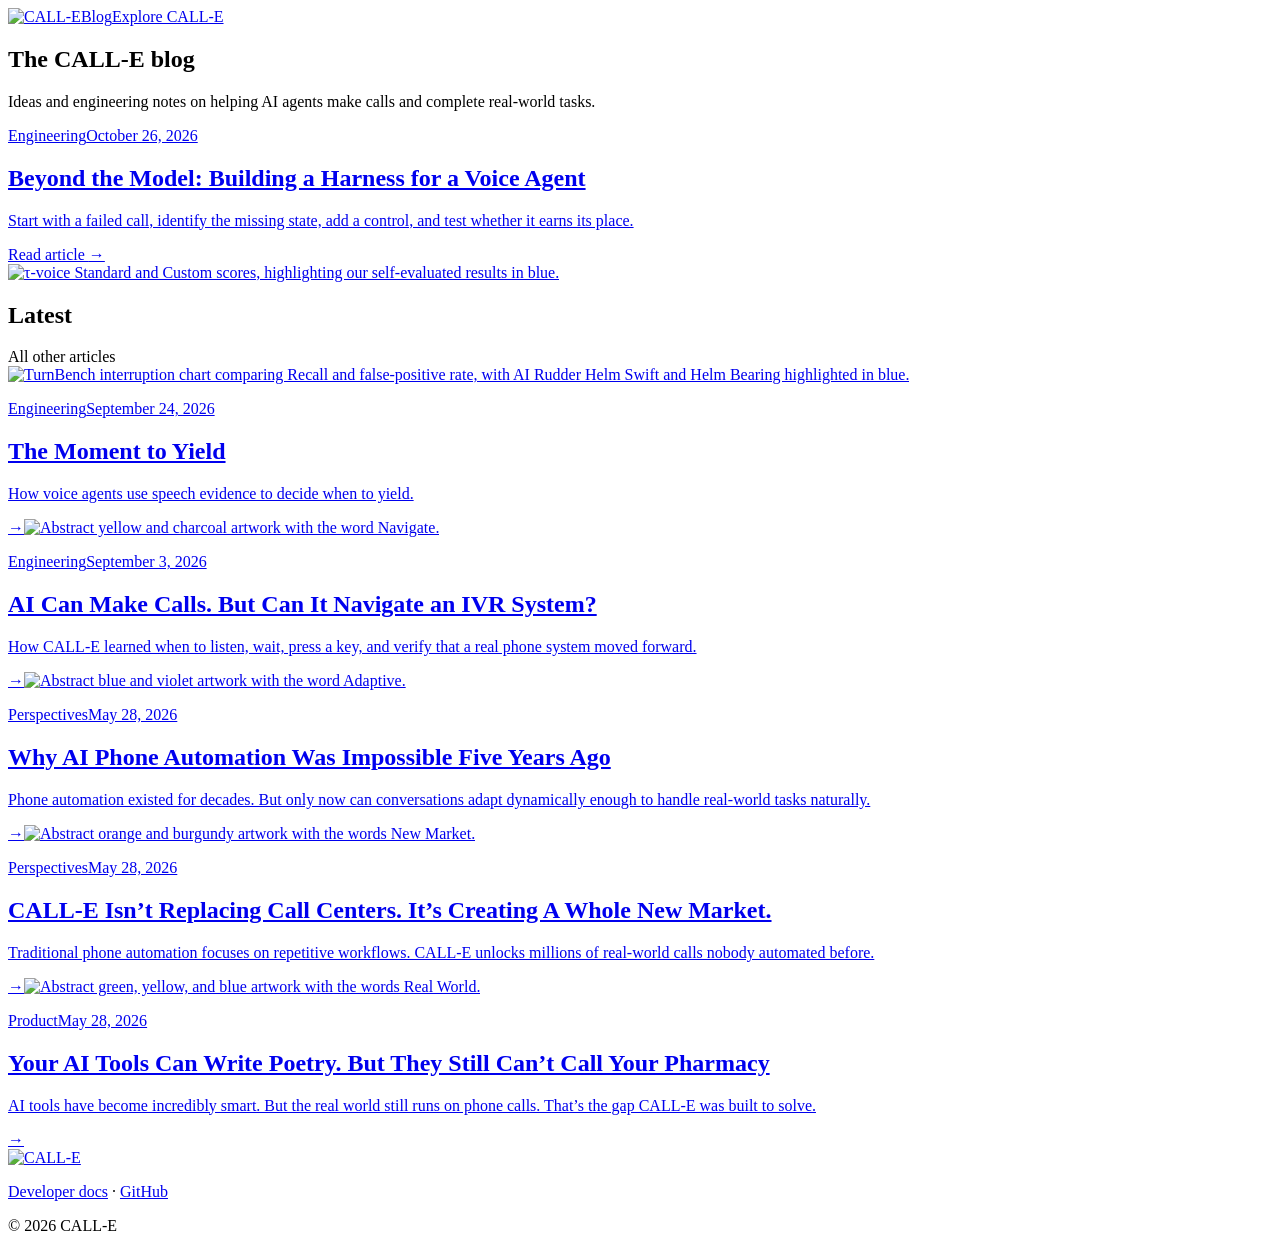
==== commit 5d9b1865: "fix(blog): feature the newest article and sort the full directory by date" ====
--- a/docs/index.html
+++ b/docs/index.html
@@ -1,4 +1,4 @@
-<!DOCTYPE html><html lang="en"><head><meta charSet="utf-8"/><meta name="viewport" content="width=device-width, initial-scale=1"/><link rel="preload" href="/yield-turnbench-cover.svg" as="image"/><link rel="preload" href="/blog-navigate.png" as="image"/><link rel="preload" href="/blog-adaptive.png" as="image"/><link rel="preload" href="/blog-new-market.png" as="image"/><link rel="preload" href="/blog-real-world.png" as="image"/><link rel="stylesheet" href="/_next/static/css/index.Bre-kywb.css?v=4" data-rsc-css-href="/_next/static/css/index.Bre-kywb.css?v=4" data-precedence="vite-rsc/importer-resources"/><link rel="stylesheet" href="/blog-index.css?v=1"/><title>The CALL-E Blog</title><meta name="description" content="Ideas and engineering notes from CALL-E on building AI agents that can make calls and complete real-world tasks."/><meta property="og:title" content="The CALL-E Blog"/><meta property="og:description" content="Ideas and engineering notes from CALL-E on building AI agents that can make calls and complete real-world tasks."/><meta property="og:url" content="https://blog.heycall-e.com/"/><meta property="og:type" content="website"/><meta property="og:image" content="https://blog.heycall-e.com/og.png"/><meta property="og:image:width" content="1792"/><meta property="og:image:height" content="930"/><meta property="og:image:alt" content="AI Can Make Calls — Navigating IVR systems in the real world"/><meta name="twitter:card" content="summary_large_image"/><meta name="twitter:title" content="The CALL-E Blog"/><meta name="twitter:description" content="Ideas and engineering notes from CALL-E on building AI agents that can make calls and complete real-world tasks."/><meta name="twitter:image" content="https://blog.heycall-e.com/og.png"/><link rel="canonical" href="https://blog.heycall-e.com/"/>
+<!DOCTYPE html><html lang="en"><head><meta charSet="utf-8"/><meta name="viewport" content="width=device-width, initial-scale=1"/><link rel="stylesheet" href="/_next/static/css/index.Bre-kywb.css?v=4" data-rsc-css-href="/_next/static/css/index.Bre-kywb.css?v=4" data-precedence="vite-rsc/importer-resources"/><link rel="stylesheet" href="/blog-index.css?v=2"/><title>The CALL-E Blog</title><meta name="description" content="Ideas and engineering notes from CALL-E on building AI agents that can make calls and complete real-world tasks."/><meta property="og:title" content="The CALL-E Blog"/><meta property="og:description" content="Ideas and engineering notes from CALL-E on building AI agents that can make calls and complete real-world tasks."/><meta property="og:url" content="https://blog.heycall-e.com/"/><meta property="og:type" content="website"/><meta property="og:image" content="https://blog.heycall-e.com/og.png"/><meta property="og:image:width" content="1792"/><meta property="og:image:height" content="930"/><meta property="og:image:alt" content="AI Can Make Calls — Navigating IVR systems in the real world"/><meta name="twitter:card" content="summary_large_image"/><meta name="twitter:title" content="The CALL-E Blog"/><meta name="twitter:description" content="Ideas and engineering notes from CALL-E on building AI agents that can make calls and complete real-world tasks."/><meta name="twitter:image" content="https://blog.heycall-e.com/og.png"/><link rel="canonical" href="https://blog.heycall-e.com/"/>
 <link rel="preload" href="/_next/static/_vinext_fonts/geist-8ac0455e797f/geist-98bbbccb.woff2" as="font" type="font/woff2" crossorigin />
 <link rel="preload" href="/_next/static/_vinext_fonts/geist-mono-00e989178794/geist-mono-013b2f2f.woff2" as="font" type="font/woff2" crossorigin />
 <style data-vinext-fonts>/* cyrillic-ext */
@@ -128,4 +128,4 @@
 
 .__variable_geist_mono_1001rt9 { --font-geist-mono: 'Geist Mono', 'Geist Mono Fallback'; }
 </style>
-</head><body class="__variable_geist_19ysh9d __variable_geist_mono_1001rt9 antialiased"><main class="blog-index"><header class="site-header"><a class="brand" href="https://www.heycall-e.com/" aria-label="CALL-E home"><img class="brand-logo" src="/logo-call-e.svg?v=3" alt="CALL-E"/></a><a class="blog-nav-current" href="/">Blog</a><a class="header-cta" href="https://www.heycall-e.com/">Explore CALL-E</a></header><section class="blog-hero"><h1>The CALL-E blog</h1><p>Ideas and engineering notes on helping AI agents make calls and complete real-world tasks.</p></section><section class="post-directory" aria-label="Articles"><a class="featured-post" href="/the-moment-to-yield/"><div class="featured-copy"><p class="post-meta"><span>Engineering</span><time datetime="2026-09-24">September 24, 2026</time></p><h2>The Moment to Yield</h2><p>How voice agents use speech evidence to decide when to yield.</p><span class="read-link">Read article <span aria-hidden="true">→</span></span></div><div class="featured-image chart-cover"><img src="/yield-turnbench-cover.svg" width="931" height="701" alt="TurnBench interruption chart comparing Recall and false-positive rate, with AI Rudder Helm Swift and Helm Bearing highlighted in blue."/></div></a><div class="directory-heading"><h2>Latest</h2><span>All articles</span></div><div class="post-list"><a class="post-row" href="/beyond-the-model/"><img class="post-image" src="/beyond-the-model-cover.svg" width="960" height="640" alt="τ-voice Standard and Custom scores, highlighting our self-evaluated results in blue."/><p class="post-meta"><span>Engineering</span><time datetime="2026-10-26">October 26, 2026</time></p><h2>Beyond the Model: Building a Harness for a Voice Agent</h2><p class="post-description">Start with a failed call, identify the missing state, add a control, and test whether it earns its place.</p><span class="post-arrow" aria-hidden="true">→</span></a><a class="post-row" href="/ai-can-make-calls-but-can-it-navigate-an-ivr-system/"><img class="post-image" src="/blog-navigate.png" alt="Abstract yellow and charcoal artwork with the word Navigate."/><p class="post-meta"><span>Engineering</span><time datetime="2026-09-03">September 3, 2026</time></p><h2>AI Can Make Calls. But Can It Navigate an IVR System?</h2><p class="post-description">How CALL-E learned when to listen, wait, press a key, and verify that a real phone system moved forward.</p><span class="post-arrow" aria-hidden="true">→</span></a><a class="post-row" href="https://www.heycall-e.com/why-ai-phone-automation-was-impossible-five-years-ago/" target="_blank" rel="noreferrer"><img class="post-image" src="/blog-adaptive.png" alt="Abstract blue and violet artwork with the word Adaptive."/><p class="post-meta"><span>Perspectives</span><time datetime="2026-05-28">May 28, 2026</time></p><h2>Why AI Phone Automation Was Impossible Five Years Ago</h2><p class="post-description">Phone automation existed for decades. But only now can conversations adapt dynamically enough to handle real-world tasks naturally.</p><span class="post-arrow" aria-hidden="true">→</span></a><a class="post-row" href="https://www.heycall-e.com/call-e-isnt-replacing-call-centers-its-creating-a-whole-new-market/" target="_blank" rel="noreferrer"><img class="post-image" src="/blog-new-market.png" alt="Abstract orange and burgundy artwork with the words New Market."/><p class="post-meta"><span>Perspectives</span><time datetime="2026-05-28">May 28, 2026</time></p><h2>CALL-E Isn’t Replacing Call Centers. It’s Creating A Whole New Market.</h2><p class="post-description">Traditional phone automation focuses on repetitive workflows. CALL-E unlocks millions of real-world calls nobody automated before.</p><span class="post-arrow" aria-hidden="true">→</span></a><a class="post-row" href="https://www.heycall-e.com/your-ai-tools-can-write-poetry-but-they-still-cant-call-your-pharmacy/" target="_blank" rel="noreferrer"><img class="post-image" src="/blog-real-world.png" alt="Abstract green, yellow, and blue artwork with the words Real World."/><p class="post-meta"><span>Product</span><time datetime="2026-05-28">May 28, 2026</time></p><h2>Your AI Tools Can Write Poetry. But They Still Can’t Call Your Pharmacy</h2><p class="post-description">AI tools have become incredibly smart. But the real world still runs on phone calls. That’s the gap CALL-E was built to solve.</p><span class="post-arrow" aria-hidden="true">→</span></a></div></section><footer><a class="brand" href="https://www.heycall-e.com/"><img class="brand-logo" src="/logo-call-e.svg?v=3" alt="CALL-E"/></a><p><a href="https://docs.heycall-e.com/">Developer docs</a> · <a href="https://github.com/CALLE-AI">GitHub</a></p><span>© 2026 CALL-E</span></footer></main></body></html>+<link rel="preload" href="/beyond-the-model-cover.svg" as="image"/></head><body class="__variable_geist_19ysh9d __variable_geist_mono_1001rt9 antialiased"><main class="blog-index"><header class="site-header"><a class="brand" href="https://www.heycall-e.com/" aria-label="CALL-E home"><img class="brand-logo" src="/logo-call-e.svg?v=3" alt="CALL-E"/></a><a class="blog-nav-current" href="/">Blog</a><a class="header-cta" href="https://www.heycall-e.com/">Explore CALL-E</a></header><section class="blog-hero"><h1>The CALL-E blog</h1><p>Ideas and engineering notes on helping AI agents make calls and complete real-world tasks.</p></section><section class="post-directory" aria-label="Articles"><a class="featured-post" href="/beyond-the-model/"><div class="featured-copy"><p class="post-meta"><span>Engineering</span><time datetime="2026-10-26">October 26, 2026</time></p><h2>Beyond the Model: Building a Harness for a Voice Agent</h2><p>Start with a failed call, identify the missing state, add a control, and test whether it earns its place.</p><span class="read-link">Read article <span aria-hidden="true">→</span></span></div><div class="featured-image chart-cover" style="--cover-ratio:960 / 640"><img src="/beyond-the-model-cover.svg" alt="τ-voice Standard and Custom scores, highlighting our self-evaluated results in blue." width="960" height="640"/></div></a><div class="directory-heading"><h2>Latest</h2><span>All other articles</span></div><div class="post-list"><a class="post-row" href="/the-moment-to-yield/"><img class="post-image" src="/yield-turnbench-cover.svg" alt="TurnBench interruption chart comparing Recall and false-positive rate, with AI Rudder Helm Swift and Helm Bearing highlighted in blue." width="931" height="701"/><p class="post-meta"><span>Engineering</span><time datetime="2026-09-24">September 24, 2026</time></p><h2>The Moment to Yield</h2><p class="post-description">How voice agents use speech evidence to decide when to yield.</p><span class="post-arrow" aria-hidden="true">→</span></a><a class="post-row" href="/ai-can-make-calls-but-can-it-navigate-an-ivr-system/"><img class="post-image" src="/blog-navigate.png" alt="Abstract yellow and charcoal artwork with the word Navigate."/><p class="post-meta"><span>Engineering</span><time datetime="2026-09-03">September 3, 2026</time></p><h2>AI Can Make Calls. But Can It Navigate an IVR System?</h2><p class="post-description">How CALL-E learned when to listen, wait, press a key, and verify that a real phone system moved forward.</p><span class="post-arrow" aria-hidden="true">→</span></a><a class="post-row" href="https://www.heycall-e.com/why-ai-phone-automation-was-impossible-five-years-ago/" target="_blank" rel="noreferrer"><img class="post-image" src="/blog-adaptive.png" alt="Abstract blue and violet artwork with the word Adaptive."/><p class="post-meta"><span>Perspectives</span><time datetime="2026-05-28">May 28, 2026</time></p><h2>Why AI Phone Automation Was Impossible Five Years Ago</h2><p class="post-description">Phone automation existed for decades. But only now can conversations adapt dynamically enough to handle real-world tasks naturally.</p><span class="post-arrow" aria-hidden="true">→</span></a><a class="post-row" href="https://www.heycall-e.com/call-e-isnt-replacing-call-centers-its-creating-a-whole-new-market/" target="_blank" rel="noreferrer"><img class="post-image" src="/blog-new-market.png" alt="Abstract orange and burgundy artwork with the words New Market."/><p class="post-meta"><span>Perspectives</span><time datetime="2026-05-28">May 28, 2026</time></p><h2>CALL-E Isn’t Replacing Call Centers. It’s Creating A Whole New Market.</h2><p class="post-description">Traditional phone automation focuses on repetitive workflows. CALL-E unlocks millions of real-world calls nobody automated before.</p><span class="post-arrow" aria-hidden="true">→</span></a><a class="post-row" href="https://www.heycall-e.com/your-ai-tools-can-write-poetry-but-they-still-cant-call-your-pharmacy/" target="_blank" rel="noreferrer"><img class="post-image" src="/blog-real-world.png" alt="Abstract green, yellow, and blue artwork with the words Real World."/><p class="post-meta"><span>Product</span><time datetime="2026-05-28">May 28, 2026</time></p><h2>Your AI Tools Can Write Poetry. But They Still Can’t Call Your Pharmacy</h2><p class="post-description">AI tools have become incredibly smart. But the real world still runs on phone calls. That’s the gap CALL-E was built to solve.</p><span class="post-arrow" aria-hidden="true">→</span></a></div></section><footer><a class="brand" href="https://www.heycall-e.com/"><img class="brand-logo" src="/logo-call-e.svg?v=3" alt="CALL-E"/></a><p><a href="https://docs.heycall-e.com/">Developer docs</a> · <a href="https://github.com/CALLE-AI">GitHub</a></p><span>© 2026 CALL-E</span></footer></main></body></html>
